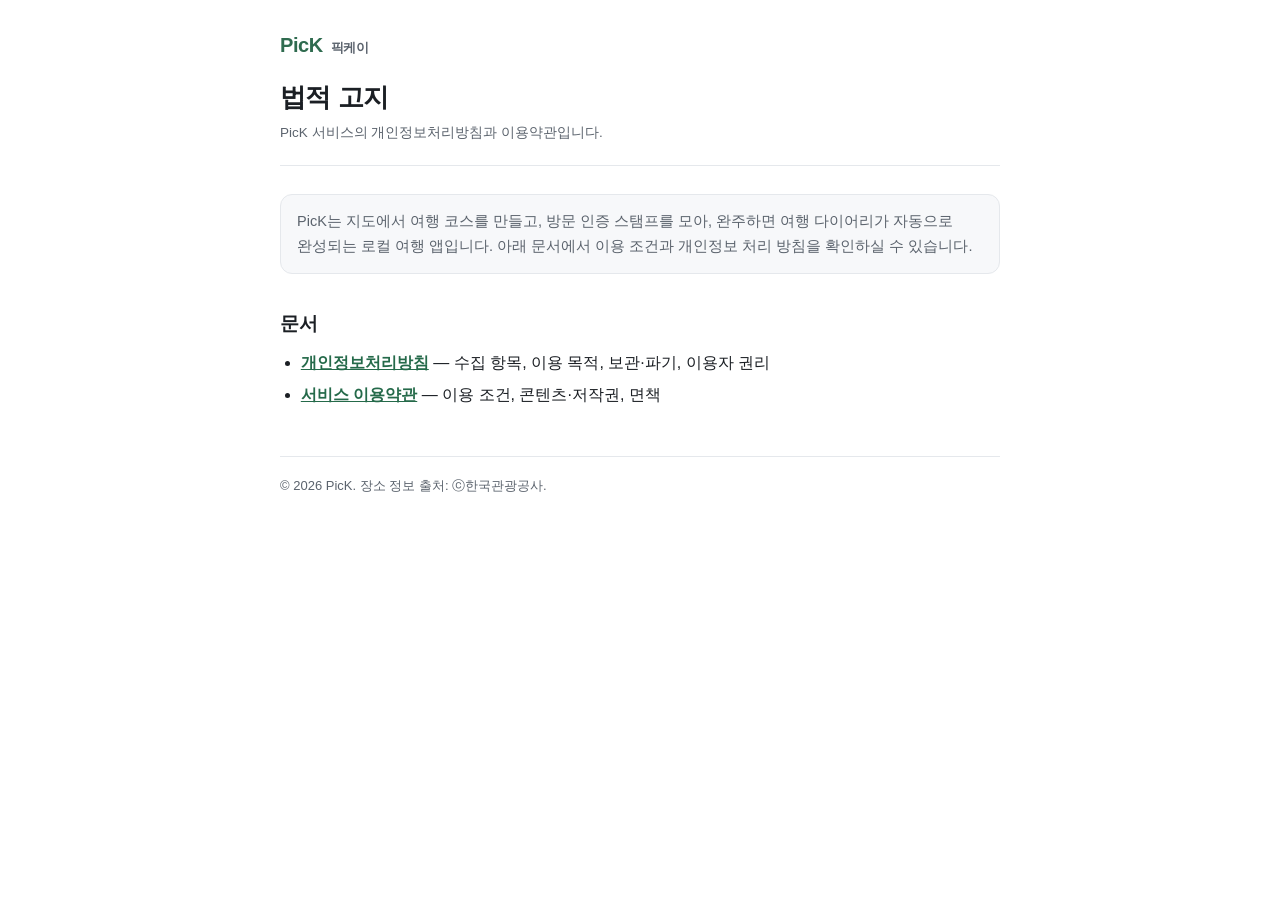
==== index.html @ a9ff4502 "게시: PicK 개인정보처리방침·이용약관 (GitHub Pages) Google Play 심사용 법적 고지 문서. 앱 실제 수집·이용 데이터 기준으로 작성.  Co-Authored" ====
<!doctype html>
<html lang="ko">
<head>
  <meta charset="utf-8" />
  <meta name="viewport" content="width=device-width, initial-scale=1" />
  <meta name="robots" content="index, follow" />
  <title>PicK 법적 고지</title>
  <link rel="stylesheet" href="style.css" />
</head>
<body>
  <div class="wrap">
    <header class="doc">
      <a class="brand" href="index.html">PicK <small>픽케이</small></a>
      <h1>법적 고지</h1>
      <p class="meta">PicK 서비스의 개인정보처리방침과 이용약관입니다.</p>
    </header>

    <p class="lead">
      PicK는 지도에서 여행 코스를 만들고, 방문 인증 스탬프를 모아, 완주하면 여행
      다이어리가 자동으로 완성되는 로컬 여행 앱입니다. 아래 문서에서 이용 조건과
      개인정보 처리 방침을 확인하실 수 있습니다.
    </p>

    <section>
      <h2>문서</h2>
      <ul>
        <li><a href="privacy.html"><b>개인정보처리방침</b></a> — 수집 항목, 이용 목적, 보관·파기, 이용자 권리</li>
        <li><a href="terms.html"><b>서비스 이용약관</b></a> — 이용 조건, 콘텐츠·저작권, 면책</li>
      </ul>
    </section>

    <footer class="doc">
      <p>© 2026 PicK. 장소 정보 출처: ⓒ한국관광공사.</p>
    </footer>
  </div>
</body>
</html>
---- style.css ----
/* PicK 법적 고지 페이지 공통 스타일 — GitHub Pages 정적 호스팅용.
   앱 마이페이지의 인앱 브라우저에서 열리므로 모바일 우선 + 밝은 테마 고정. */

:root {
  --bg: #ffffff;
  --surface: #f7f8fa;
  --text: #1b1f24;
  --muted: #5b636d;
  --border: #e5e8ec;
  --accent: #2f6b4f;
  --accent-weak: #e8f2ec;
  --link: #256a4a;
  --maxw: 760px;
}

* { box-sizing: border-box; }

html { -webkit-text-size-adjust: 100%; }

body {
  margin: 0;
  padding: 0;
  background: var(--bg);
  color: var(--text);
  font-family: -apple-system, "Apple SD Gothic Neo", "Noto Sans KR", "Malgun Gothic",
    Roboto, "Segoe UI", sans-serif;
  line-height: 1.72;
  font-size: 16px;
  word-break: keep-all;
  overflow-wrap: anywhere;
}

.wrap {
  max-width: var(--maxw);
  margin: 0 auto;
  padding: 28px 20px 72px;
}

header.doc {
  border-bottom: 1px solid var(--border);
  padding-bottom: 20px;
  margin-bottom: 28px;
}

.brand {
  display: inline-flex;
  align-items: baseline;
  gap: 8px;
  text-decoration: none;
  color: var(--accent);
  font-weight: 800;
  letter-spacing: -0.02em;
  font-size: 20px;
}
.brand small { color: var(--muted); font-weight: 600; font-size: 13px; }

h1 {
  font-size: 26px;
  line-height: 1.35;
  margin: 18px 0 6px;
  letter-spacing: -0.02em;
}

.meta {
  color: var(--muted);
  font-size: 13.5px;
  margin: 0;
}
.meta b { color: var(--text); font-weight: 700; }

.lead {
  background: var(--surface);
  border: 1px solid var(--border);
  border-radius: 12px;
  padding: 14px 16px;
  margin: 22px 0 8px;
  color: var(--muted);
  font-size: 14.5px;
}

nav.toc {
  margin: 22px 0 8px;
  padding: 0;
}
nav.toc ol { margin: 0; padding-left: 1.2em; }
nav.toc a { color: var(--link); text-decoration: none; }
nav.toc a:hover { text-decoration: underline; }

section { margin-top: 30px; scroll-margin-top: 16px; }

h2 {
  font-size: 18.5px;
  margin: 0 0 10px;
  padding-top: 4px;
  letter-spacing: -0.01em;
}

h3 { font-size: 15.5px; margin: 18px 0 6px; }

p { margin: 0 0 12px; }

ul, ol.body { margin: 0 0 12px; padding-left: 1.3em; }
li { margin: 4px 0; }

a { color: var(--link); }

table {
  width: 100%;
  border-collapse: collapse;
  margin: 8px 0 16px;
  font-size: 14.5px;
  display: block;
  overflow-x: auto;
}
th, td {
  border: 1px solid var(--border);
  padding: 9px 12px;
  text-align: left;
  vertical-align: top;
}
th { background: var(--surface); font-weight: 700; white-space: nowrap; }

.callout {
  border-left: 3px solid var(--accent);
  background: var(--accent-weak);
  border-radius: 0 10px 10px 0;
  padding: 12px 16px;
  margin: 14px 0;
  font-size: 14.5px;
}

code { background: var(--surface); padding: 1px 6px; border-radius: 6px; font-size: 0.92em; }

footer.doc {
  margin-top: 48px;
  padding-top: 18px;
  border-top: 1px solid var(--border);
  color: var(--muted);
  font-size: 13px;
}
footer.doc a { color: var(--muted); }

.backlinks { margin-top: 10px; display: flex; gap: 16px; flex-wrap: wrap; }
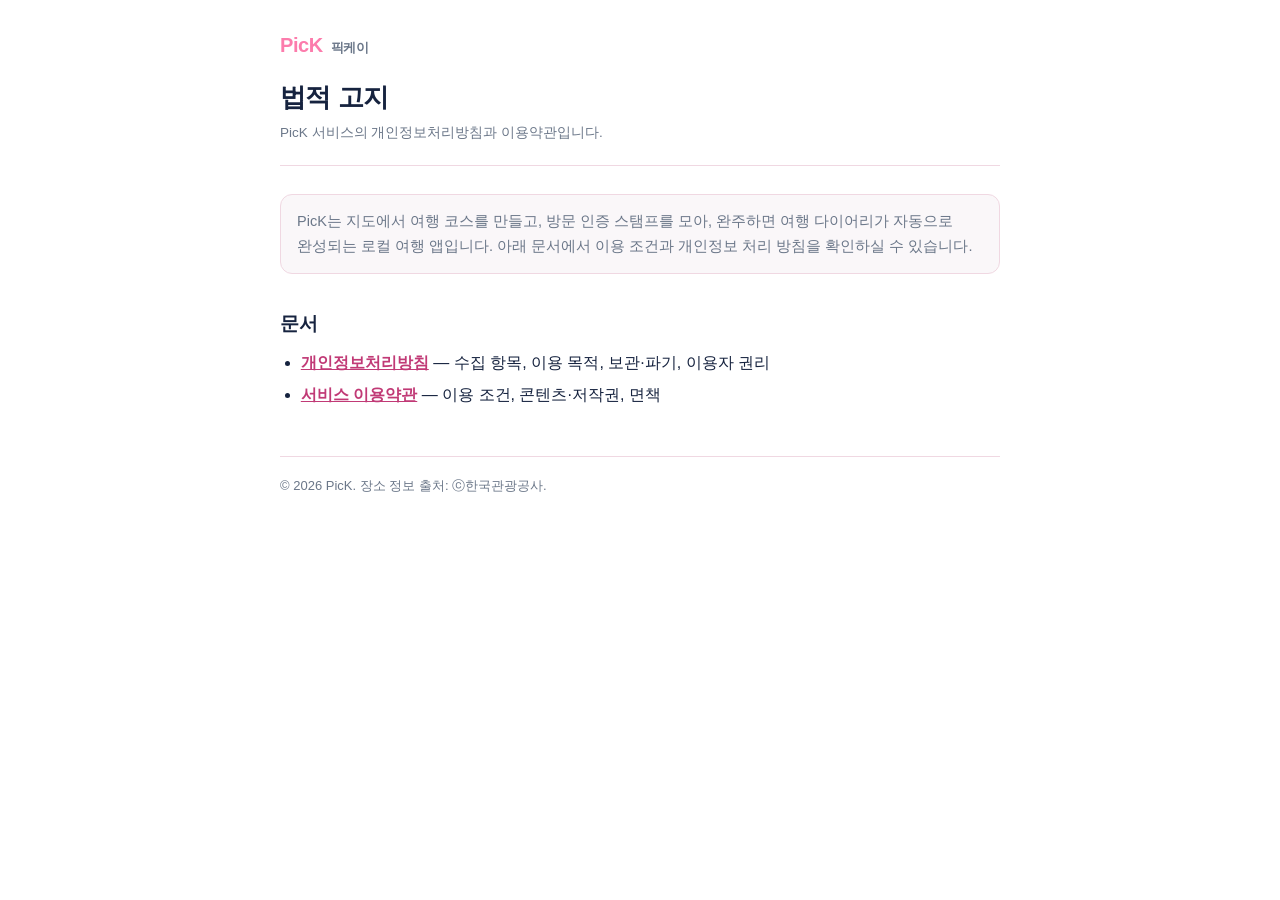
==== commit 9859a0ce: "수정: 스타일시트에 버전 쿼리(?v=2)로 캐시 무효화 브라우저가 이전 초록 style.css를 캐시해 계속 초록으로 보이던 문제.  Co-Authored-By: Claude Op" ====
--- a/index.html
+++ b/index.html
@@ -5,7 +5,7 @@
   <meta name="viewport" content="width=device-width, initial-scale=1" />
   <meta name="robots" content="index, follow" />
   <title>PicK 법적 고지</title>
-  <link rel="stylesheet" href="style.css" />
+  <link rel="stylesheet" href="style.css?v=2" />
 </head>
 <body>
   <div class="wrap">
--- a/style.css
+++ b/style.css
@@ -2,14 +2,15 @@
    앱 마이페이지의 인앱 브라우저에서 열리므로 모바일 우선 + 밝은 테마 고정. */
 
 :root {
+  /* PicK 브랜드 팔레트(frontend/src/constants/theme.ts의 Brand). */
   --bg: #ffffff;
-  --surface: #f7f8fa;
-  --text: #1b1f24;
-  --muted: #5b636d;
-  --border: #e5e8ec;
-  --accent: #2f6b4f;
-  --accent-weak: #e8f2ec;
-  --link: #256a4a;
+  --surface: #faf7f9;      /* 살짝 분홍기 도는 오프화이트(Brand.background) */
+  --text: #16233f;         /* 제목·본문(Brand.textPrimary 네이비) */
+  --muted: #6b7789;        /* 보조 문구(Brand.textSecondary) */
+  --border: #f0d8e2;       /* 구분선(Brand.border 계열) */
+  --accent: #fc7cac;       /* 메인 핑크(Brand.primary) — 워드마크·강조·콜아웃 */
+  --accent-weak: #fdecf3;  /* 연한 핑크 배경 */
+  --link: #c13a76;         /* 본문 링크 — 가독성 확보한 진한 브랜드 핑크 */
   --maxw: 760px;
 }
 
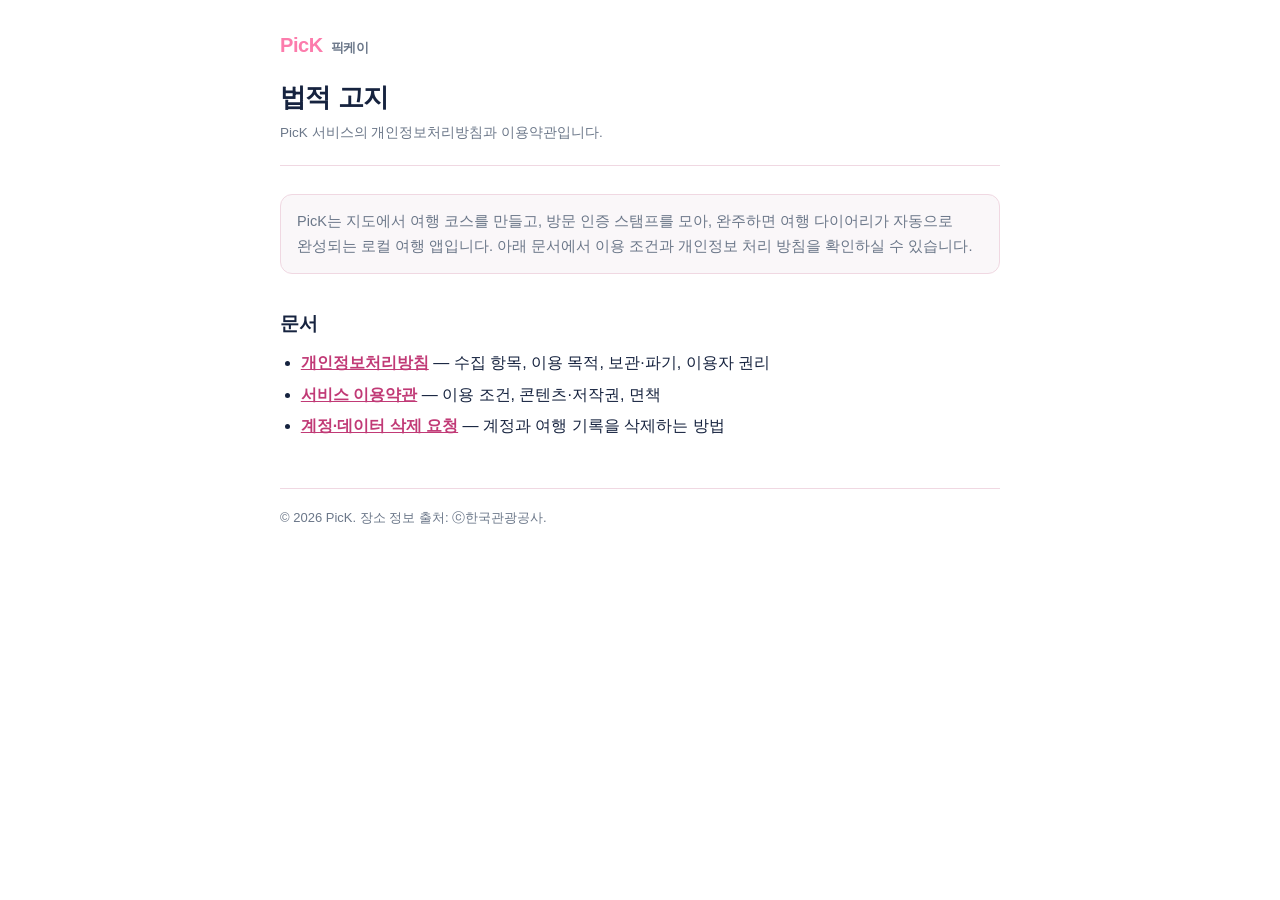
==== commit e3143034: "추가: 계정·데이터 삭제 요청 페이지를 게시한다 (C-04) Google Play 는 계정 생성이 있는 앱에 앱 내 삭제 경로와 별개로 **웹에서 접근 가능한 삭제 요청 URL**" ====
--- a/index.html
+++ b/index.html
@@ -26,6 +26,7 @@
       <ul>
         <li><a href="privacy.html"><b>개인정보처리방침</b></a> — 수집 항목, 이용 목적, 보관·파기, 이용자 권리</li>
         <li><a href="terms.html"><b>서비스 이용약관</b></a> — 이용 조건, 콘텐츠·저작권, 면책</li>
+        <li><a href="delete-request.html"><b>계정·데이터 삭제 요청</b></a> — 계정과 여행 기록을 삭제하는 방법</li>
       </ul>
     </section>
 
